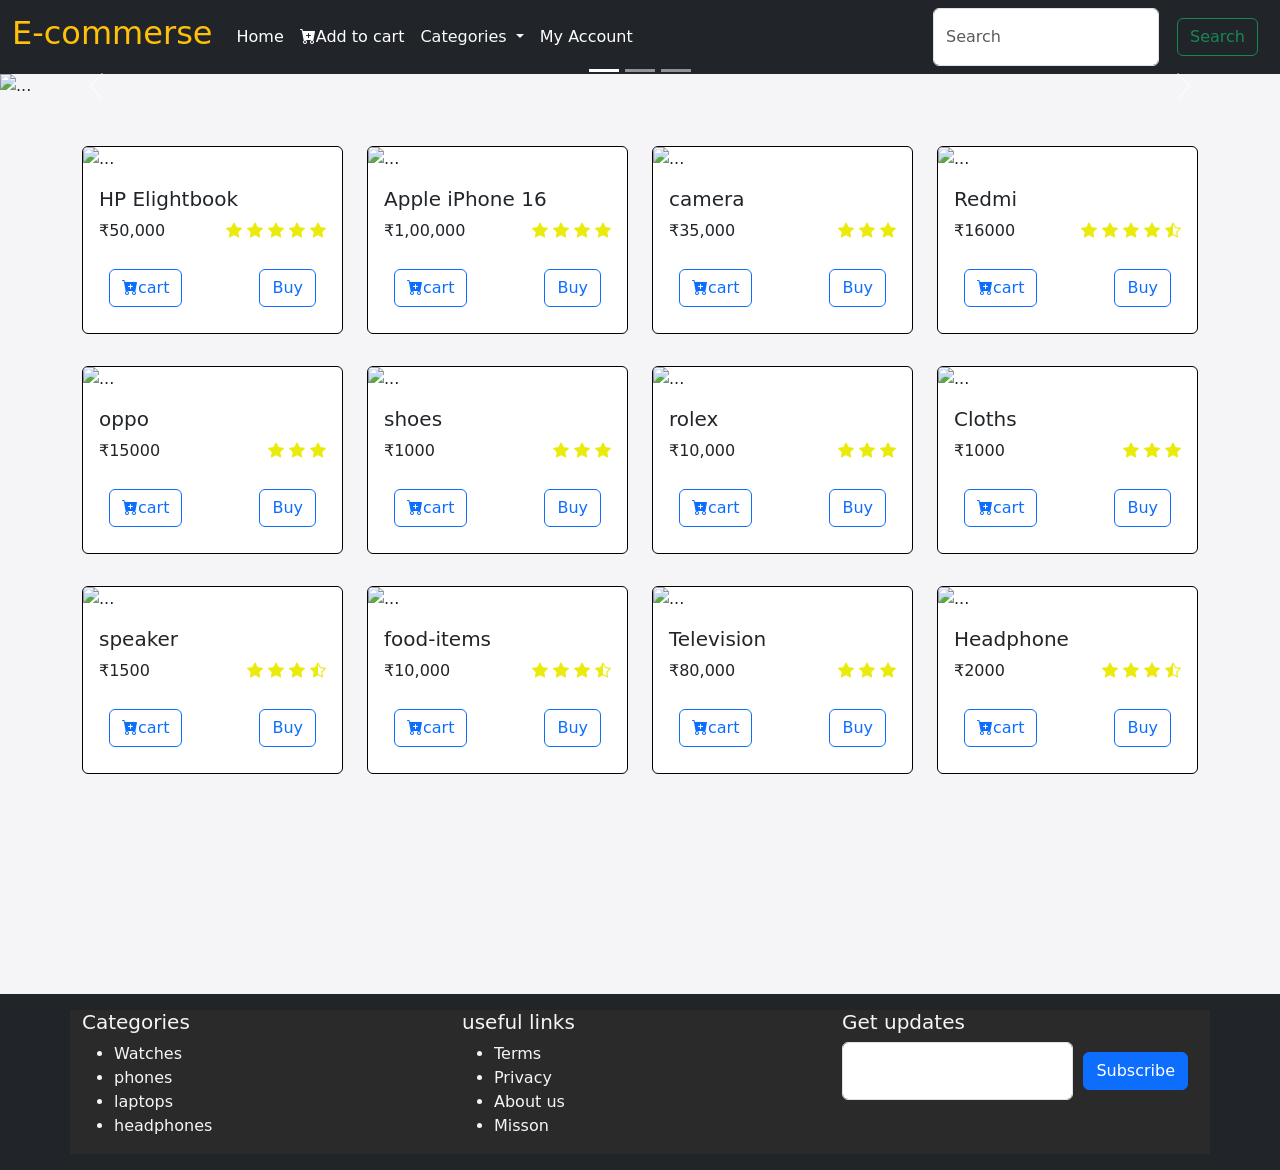
==== index.html @ 219320ee "Add files via upload" ====
<!doctype html>
<html lang="en">
  <head>
    <meta charset="utf-8">
    <meta name="viewport" content="width=device-width, initial-scale=1">
    <title>Bootstrap demo</title>
    <link href="https://cdn.jsdelivr.net/npm/bootstrap@5.3.8/dist/css/bootstrap.min.css" rel="stylesheet" integrity="sha384-sRIl4kxILFvY47J16cr9ZwB07vP4J8+LH7qKQnuqkuIAvNWLzeN8tE5YBujZqJLB" crossorigin="anonymous">
    <link rel="stylesheet" href="https://cdn.jsdelivr.net/npm/bootstrap-icons@1.13.1/font/bootstrap-icons.min.css">
    <link rel="stylesheet" href="index.css">
    <script src="https://cdn.jsdelivr.net/npm/bootstrap@5.3.8/dist/js/bootstrap.bundle.min.js" integrity="sha384-FKyoEForCGlyvwx9Hj09JcYn3nv7wiPVlz7YYwJrWVcXK/BmnVDxM+D2scQbITxI" crossorigin="anonymous"></script>
    
  </head>
  <body>
    <!-- navbar -->
   <nav class="navbar navbar-expand-lg text-white bg-dark  ">
  <div class="container-fluid">
    <a class="navbar-brand text-warning" href="#"><h2>E-commerse</h2></a>
    <button class="navbar-toggler" type="button" data-bs-toggle="collapse" data-bs-target="#navbarSupportedContent" aria-controls="navbarSupportedContent" aria-expanded="false" aria-label="Toggle navigation">
      <span class="navbar-toggler-icon"></span>
    </button>
    <div class="collapse navbar-collapse" id="navbarSupportedContent">
      <ul class="navbar-nav me-auto mb-2 mb-lg-0">
        <li class="nav-item">
          <a class="nav-link active text-white" aria-current="page" href="index.html">Home</a>
        </li>
        <li class="nav-item">
          <a class="nav-link text-white" href="product.html"><i class="bi bi-cart-plus-fill" ></i>Add to cart</a>
        </li>
        <li class="nav-item dropdown">
          <a class="nav-link dropdown-toggle text-light" href="#" role="button" data-bs-toggle="dropdown" aria-expanded="false">
            Categories
          </a>
          <ul class="dropdown-menu">
            <li><a class="dropdown-item" href="phones.html">phones</a></li>
            <li><a class="dropdown-item" href="laptop.html">laptops</a></li>
            <li><hr class="dropdown-divider"></li>
            <li><a class="dropdown-item" href="watch.html">watchs</a></li>
          </ul>
        </li>
        <li class="nav-item">
          <a class="nav-link text-white" href="login.html">My Account</a>
        </li>
      </ul>
      <form class="d-flex" role="search">
        <input class="form-control me-2" type="search" placeholder="Search" aria-label="Search"/>
        <button class="btn btn-outline-success" type="submit">Search</button>
      </form>
    </div>
  </div>
</nav>
<!-- carausal -->
  <div id="carouselExampleCaptions" class="carousel slide mb-5" data-bs-ride="carousel" data-bs-interval="2000">
        <div class="carousel-indicators">
            <button type="button" data-bs-target="#carouselExampleCaptions" data-bs-slide-to="0" class="active"
                aria-current="true" aria-label="Slide 1"></button>
            <button type="button" data-bs-target="#carouselExampleCaptions" data-bs-slide-to="1"
                aria-label="Slide 2"></button>
            <button type="button" data-bs-target="#carouselExampleCaptions" data-bs-slide-to="2"
                aria-label="Slide 3"></button>
        </div>
        <div class="carousel-inner">
            <div class="carousel-item active">
                <img src="/laps2.png" class="d-block w-100" alt="...">
                <div class="carousel-caption d-none d-md-block">
                    <h5 class="text-black">Laptops</h5>
                    <p class="text-dark">All Brands Are Available</p>
                </div>
            </div>
            <div class="carousel-item">
                <img src="/mobiles.png" class="d-block w-100" alt="...">
                <div class="carousel-caption d-none d-md-block">
                    <h5 class="text-black">Smartphones</h5>
                     <p class="text-dark">All Brands Are Available</p>
                </div>
            </div>
            <div class="carousel-item">
                <img src="/shoess.png" class="d-block w-100" alt="...">
                <div class="carousel-caption d-none d-md-block">
                    <h5 class="text-black">Shoes</h5>
                     <p class="text-dark">All Brands Are Available</p>
                </div>
            </div>
        </div>
        <button class="carousel-control-prev" type="button" data-bs-target="#carouselExampleCaptions"
            data-bs-slide="prev">
            <span class="carousel-control-prev-icon" aria-hidden="true"></span>
            <span class="visually-hidden">Previous</span>
        </button>
        <button class="carousel-control-next" type="button" data-bs-target="#carouselExampleCaptions"
            data-bs-slide="next">
            <span class="carousel-control-next-icon" aria-hidden="true"></span>
            <span class="visually-hidden">Next</span>
        </button>
    </div>
    <!-- cards -->
    <div class="container mb-5  ">
        <div class="row">
            <div class="col-xl-3 col-md-3 col-sm-6">
                <div class="card" >
  <img src="/laptop.jpg" class="card-img-top" alt="...">
  <div class="card-body">
    <h5 class="card-title">HP Elightbook</h5>
    <p class="card-text">₹50,000 <span class="float-end rating-star">
        <i class="bi bi-star-fill"></i>
        <i class="bi bi-star-fill"></i>
        <i class="bi bi-star-fill"></i>
        <i class="bi bi-star-fill"></i>
        <i class="bi bi-star-fill"></i>
    </span></p>
    <div class="item d-flex justify-content-between">
   <a class="btn btn-outline-primary" onClick="showToast()"><i class="bi bi-cart-plus-fill"></i>cart</a>
   <a class="btn btn-outline-primary " href="cart.html">Buy</a>
   </div>
  </div>
</div>
            </div>
            <div class="col-xl-3 col-md-3 col-sm-6">
                <div class="card" >
  <img src="/i2.jpg" class="card-img-top" alt="...">
  <div class="card-body">
    <h5 class="card-title">Apple iPhone 16</h5>
    <p class="card-text">₹1,00,000 <span class="float-end rating-star">
        <i class="bi bi-star-fill"></i>
        <i class="bi bi-star-fill"></i>
        <i class="bi bi-star-fill"></i>
        <i class="bi bi-star-fill"></i>
    </span></p>
   <div class="item d-flex justify-content-between">
   <a class="btn btn-outline-primary" onClick="showToast()"><i class="bi bi-cart-plus-fill"></i>cart</a>
   <a class="btn btn-outline-primary " href="cart.html">Buy</a>
   </div>
  </div>
</div>
            </div>
            <div class="col-xl-3 col-md-3 col-sm-6">
                <div class="card" >
  <img src="/camera1.jpg" class="card-img-top" alt="...">
  <div class="card-body">
    <h5 class="card-title">camera</h5>
    <p class="card-text">₹35,000 <span class="float-end rating-star">
        <i class="bi bi-star-fill"></i>
        <i class="bi bi-star-fill"></i>
        <i class="bi bi-star-fill"></i>
    </span></p>
   <div class="item d-flex justify-content-between">
   <a class="btn btn-outline-primary" onClick="showToast()"><i class="bi bi-cart-plus-fill"></i>cart</a>
   <a class="btn btn-outline-primary " href="cart.html">Buy</a>
   </div>
  </div>
</div>
            </div>
            <div class="col-xl-3 col-md-3 col-sm-6">
                <div class="card product-item" >
  <img src="/redmi.webp" class="card-img-top" alt="...">
  <div class="card-body">
    <h5 class="card-title">Redmi</h5>
    <p class="card-text">₹16000 <span class="float-end rating-star">
        <i class="bi bi-star-fill"></i>
        <i class="bi bi-star-fill"></i>
        <i class="bi bi-star-fill"></i>
        <i class="bi bi-star-fill"></i>
        <i class="bi bi-star-half"></i>
    </span></p>
   <div class="item d-flex justify-content-between">
   <a class="btn btn-outline-primary" onClick="showToast()"><i class="bi bi-cart-plus-fill"></i>cart</a>
   <a class="btn btn-outline-primary " href="cart.html">Buy</a>
   </div>
  </div>
</div>
            </div>
            <div class="col-xl-3 col-md-3 col-sm-6">
                <div class="card product-item" >
  <img src="/mobie.jpg" class="card-img-top" alt="...">
  <div class="card-body">
    <h5 class="card-title">oppo</h5>
    <p class="card-text">₹15000 <span class="float-end rating-star">
        <i class="bi bi-star-fill"></i>
        <i class="bi bi-star-fill"></i>
        <i class="bi bi-star-fill"></i>
    </span></p>
   <div class="item d-flex justify-content-between">
   <a class="btn btn-outline-primary" onClick="showToast()"><i class="bi bi-cart-plus-fill"></i>cart</a>
   <a class="btn btn-outline-primary " href="cart.html">Buy</a>
   </div>
  </div>
</div>
            </div>
            <div class="col-xl-3 col-md-3 col-sm-6">
                <div class="card product-item" >
  <img src="/shoes.jpg" class="card-img-top" alt="...">
  <div class="card-body">
    <h5 class="card-title">shoes</h5>
    <p class="card-text">₹1000 <span class="float-end rating-star">
        <i class="bi bi-star-fill"></i>
        <i class="bi bi-star-fill"></i>
        <i class="bi bi-star-fill"></i>
    </span></p>
   <div class="item d-flex justify-content-between">
   <a class="btn btn-outline-primary" onClick="showToast()"><i class="bi bi-cart-plus-fill"></i>cart</a>
   <a class="btn btn-outline-primary " href="cart.html">Buy</a>
   </div>
  </div>
</div>
            </div>
            <div class="col-xl-3 col-md-3 col-sm-6">
                <div class="card product-item">
  <img src="/watch.jpg" class="card-img-top" alt="...">
  <div class="card-body">
    <h5 class="card-title">rolex</h5>
    <p class="card-text">₹10,000 <span class="float-end rating-star">
        <i class="bi bi-star-fill"></i>
        <i class="bi bi-star-fill"></i>
        <i class="bi bi-star-fill"></i>
    </span></p>
    <div class="item d-flex justify-content-between">
   <a class="btn btn-outline-primary" onClick="showToast()"><i class="bi bi-cart-plus-fill"></i>cart</a>
   <a class="btn btn-outline-primary " href="cart.html">Buy</a>
   </div>
  </div>
</div>
            </div>
            <div class="col-xl-3 col-md-3 col-sm-6">
                <div class="card product-item">
  <img src="/cloths.jpg" class="card-img-top" alt="...">
  <div class="card-body">
    <h5 class="card-title">Cloths</h5>
    <p class="card-text">₹1000 <span class="float-end rating-star">
        <i class="bi bi-star-fill"></i>
        <i class="bi bi-star-fill"></i>
        <i class="bi bi-star-fill"></i>
    </span></p>
    <div class="item d-flex justify-content-between">
   <a class="btn btn-outline-primary" onClick="showToast()"><i class="bi bi-cart-plus-fill"></i>cart</a>
   <a class="btn btn-outline-primary " href="cart.html">Buy</a>
   </div>
  </div>
</div>
            </div>
            <div class="col-xl-3 col-md-3 col-sm-6">
                <div class="card product-item">
  <img src="/speaker.webp" class="card-img-top" alt="...">
  <div class="card-body">
    <h5 class="card-title">speaker</h5>
    <p class="card-text">₹1500 <span class="float-end rating-star">
        <i class="bi bi-star-fill"></i>
        <i class="bi bi-star-fill"></i>
        <i class="bi bi-star-fill"></i>
        <i class="bi bi-star-half"></i>
    </span></p>
    <div class="item d-flex justify-content-between">
   <a class="btn btn-outline-primary" onClick="showToast()"><i class="bi bi-cart-plus-fill"></i>cart</a>
   <a class="btn btn-outline-primary " href="cart.html">Buy</a>
   </div>
  </div>
</div>
            </div>
            <div class="col-xl-3 col-md-3 col-sm-6">
                <div class="card product-item">
  <img src="/food2.jpg" class="card-img-top" alt="...">
  <div class="card-body">
    <h5 class="card-title">food-items</h5>
    <p class="card-text">₹10,000 <span class="float-end rating-star">
        <i class="bi bi-star-fill"></i>
        <i class="bi bi-star-fill"></i>
        <i class="bi bi-star-fill"></i>
        <i class="bi bi-star-half"></i>
    </span></p>
   <div class="item d-flex justify-content-between">
   <a class="btn btn-outline-primary" onClick="showToast()"><i class="bi bi-cart-plus-fill"></i>cart</a>
   <a class="btn btn-outline-primary "  href="cart.html">Buy</a>
   </div>
  </div>
</div>
            </div>
            <div class="col-xl-3 col-md-3 col-sm-6">
                <div class="card product-item">
  <img src="/tv2.jpg" class="card-img-top" alt="...">
  <div class="card-body">
    <h5 class="card-title">Television</h5>
    <p class="card-text">₹80,000 <span class="float-end rating-star">
        <i class="bi bi-star-fill"></i>
        <i class="bi bi-star-fill"></i>
        <i class="bi bi-star-fill"></i>
    </span></p>
   <div class="item d-flex justify-content-between">
   <a class="btn btn-outline-primary" onClick="showToast()"><i class="bi bi-cart-plus-fill"></i>cart</a>
   <a class="btn btn-outline-primary " href="cart.html">Buy</a>
   </div>
  </div>
</div>
            </div>
            <div class="col-xl-3 col-md-3 col-sm-6">
                <div class="card product-item" >
  <img src="/headphone.webp" class="card-img-top" alt="...">
  <div class="card-body">
    <h5 class="card-title">Headphone</h5>
    <p class="card-text">₹2000 <span class="float-end rating-star">
        <i class="bi bi-star-fill"></i>
        <i class="bi bi-star-fill"></i>
        <i class="bi bi-star-fill"></i>
        <i class="bi bi-star-half"></i>
    </span></p>
    
 <div class="item d-flex justify-content-between">
   <a class="btn btn-outline-primary" onClick="showToast()"><i class="bi bi-cart-plus-fill"></i>cart</a>
   <a class="btn btn-outline-primary " href="cart.html">Buy</a>
   </div>
</div>
</div>
            </div>
            
        </div>
    </div>
    <!-- footer -->
    <div class="footer mt-auto bg-dark text-white">
      <div class="container py-3">
      <div class="row d-flex footer-items">
        <div class="col">
<h5>Categories</h5>
<ul>
  <li>Watches</li>
  <li>phones</li>
  <li>laptops</li>
  <li>headphones</li>
</ul>
        </div>
        <div class="col">
<h5>useful links</h5>
<ul>
  <li>Terms</li>
  <li>Privacy</li>
  <li>About us</li>
  <li>Misson</li>
</ul>
        </div>
        <div class="col">
<h5>Get updates</h5>
<div class="d-flex">


<input type="text" class="form-control">
<button class="btn btn-primary">Subscribe</button>
        </div>
      </div>
</div>
 </div>
    </div>
    <!-- toast -->

     <div id="cartToast"  class="toast align-items-center text-bg-success border-0 position-fixed m-0" role="alert" aria-live="assertive" aria-atomic="true">
  <div class="d-flex">
    <div class="toast-body">
      Item is successfully added in card
    </div>
    <button type="button" class="btn-close btn-close-white me-2 m-auto" data-bs-dismiss="toast" aria-label="Close"></button>
  </div>
</div>
    
    <script src="app.js"></script>
  </body>
</html>
---- index.css ----
body{
    background-color: rgb(245, 245, 248);
    min-height: 130vh;
    display: flex;
    flex-direction: column;
}
.footer{
    margin-top: auto;
}

.rating-star{
    color: rgb(234, 234, 13);
}
.card{
    border-color: rgb(6, 0, 0);
}
.btn{
    text-align: center;
    margin: 10px;
}
.footer-items{
    color:whitesmoke;
    background: rgb(43, 42, 42);
    list-style: square;
}
.product-item{
    margin-bottom: 2rem;
}
.breadcrumb{
    background-color: aqua;

}
.product-small{
    /* max-width: 10rem; */
    padding: 10px;
    margin: 10px;
    row-gap: 9px;
    display: flex;
    justify-items: auto;
    align-items: center;
}
.info{
    align-items:center;
}
.cart-item{
    border: 1px solid gray;
}
.order{
    border: 1px solid gray;
}
.close i{
    font-size: 1.5rem;
}
.close i:hover{
    color: brown;
 
}
.submit{
    background-color: green;
}
.carousel-item{
    max-height: 70vh;
}
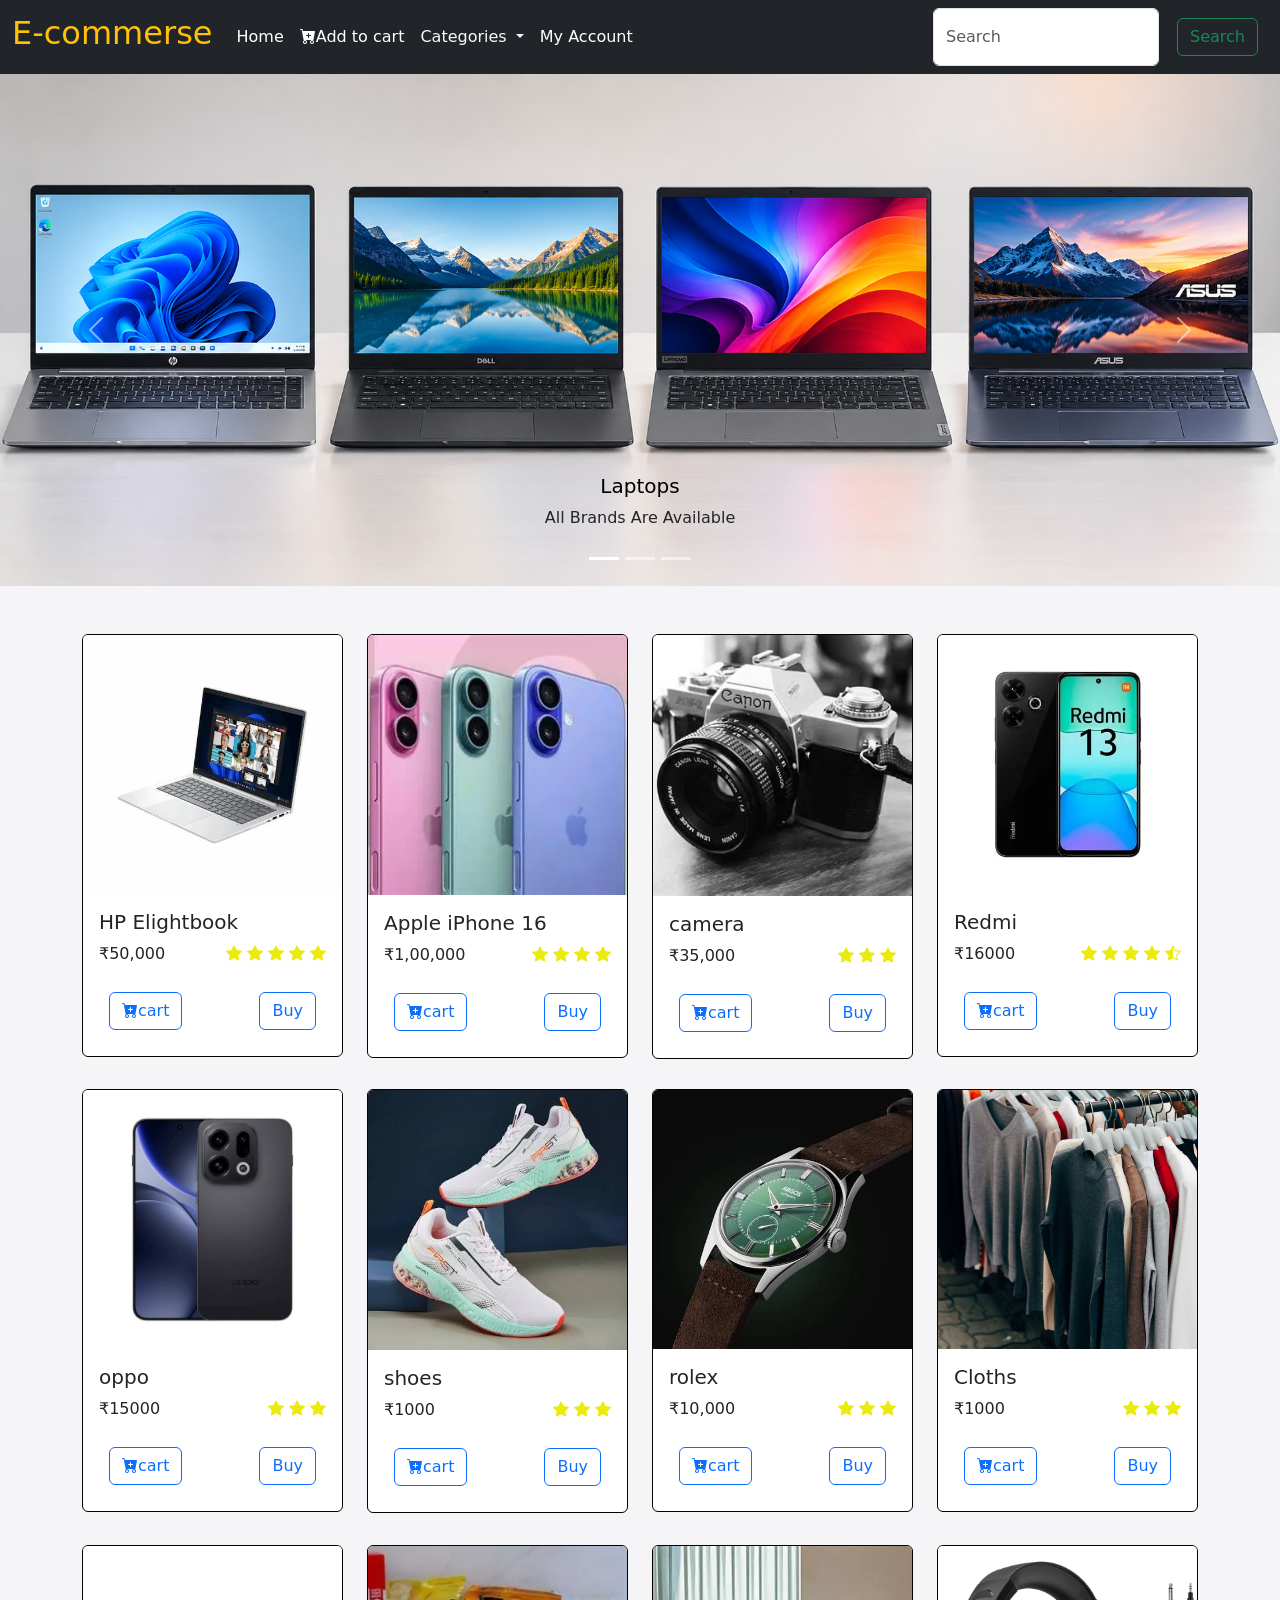
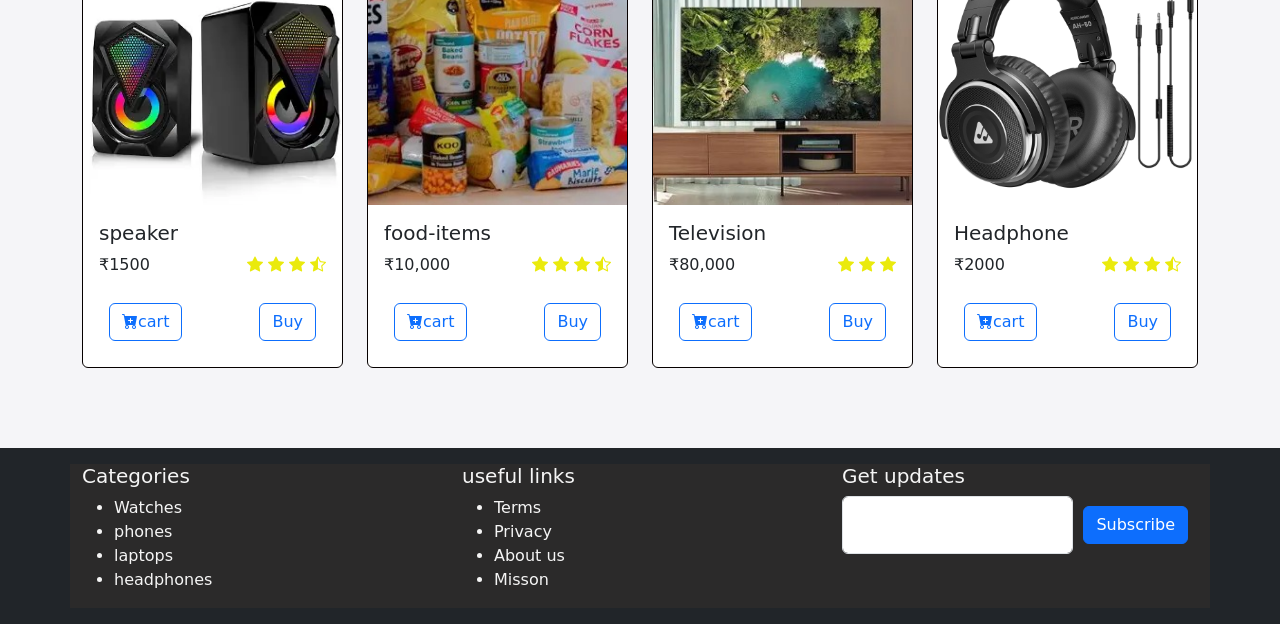
==== commit 10ccc1df: "Update index.html" ====
--- a/index.html
+++ b/index.html
@@ -60,21 +60,21 @@
         </div>
         <div class="carousel-inner">
             <div class="carousel-item active">
-                <img src="/laps2.png" class="d-block w-100" alt="...">
+                <img src="laps2.png" class="d-block w-100" alt="...">
                 <div class="carousel-caption d-none d-md-block">
                     <h5 class="text-black">Laptops</h5>
                     <p class="text-dark">All Brands Are Available</p>
                 </div>
             </div>
             <div class="carousel-item">
-                <img src="/mobiles.png" class="d-block w-100" alt="...">
+                <img src="mobiles.png" class="d-block w-100" alt="...">
                 <div class="carousel-caption d-none d-md-block">
                     <h5 class="text-black">Smartphones</h5>
                      <p class="text-dark">All Brands Are Available</p>
                 </div>
             </div>
             <div class="carousel-item">
-                <img src="/shoess.png" class="d-block w-100" alt="...">
+                <img src="shoess.png" class="d-block w-100" alt="...">
                 <div class="carousel-caption d-none d-md-block">
                     <h5 class="text-black">Shoes</h5>
                      <p class="text-dark">All Brands Are Available</p>
@@ -97,7 +97,7 @@
         <div class="row">
             <div class="col-xl-3 col-md-3 col-sm-6">
                 <div class="card" >
-  <img src="/laptop.jpg" class="card-img-top" alt="...">
+  <img src="laptop.jpg" class="card-img-top" alt="...">
   <div class="card-body">
     <h5 class="card-title">HP Elightbook</h5>
     <p class="card-text">₹50,000 <span class="float-end rating-star">
@@ -116,7 +116,7 @@
             </div>
             <div class="col-xl-3 col-md-3 col-sm-6">
                 <div class="card" >
-  <img src="/i2.jpg" class="card-img-top" alt="...">
+  <img src="i2.jpg" class="card-img-top" alt="...">
   <div class="card-body">
     <h5 class="card-title">Apple iPhone 16</h5>
     <p class="card-text">₹1,00,000 <span class="float-end rating-star">
@@ -134,7 +134,7 @@
             </div>
             <div class="col-xl-3 col-md-3 col-sm-6">
                 <div class="card" >
-  <img src="/camera1.jpg" class="card-img-top" alt="...">
+  <img src="camera1.jpg" class="card-img-top" alt="...">
   <div class="card-body">
     <h5 class="card-title">camera</h5>
     <p class="card-text">₹35,000 <span class="float-end rating-star">
@@ -151,7 +151,7 @@
             </div>
             <div class="col-xl-3 col-md-3 col-sm-6">
                 <div class="card product-item" >
-  <img src="/redmi.webp" class="card-img-top" alt="...">
+  <img src="redmi.webp" class="card-img-top" alt="...">
   <div class="card-body">
     <h5 class="card-title">Redmi</h5>
     <p class="card-text">₹16000 <span class="float-end rating-star">
@@ -170,7 +170,7 @@
             </div>
             <div class="col-xl-3 col-md-3 col-sm-6">
                 <div class="card product-item" >
-  <img src="/mobie.jpg" class="card-img-top" alt="...">
+  <img src="mobie.jpg" class="card-img-top" alt="...">
   <div class="card-body">
     <h5 class="card-title">oppo</h5>
     <p class="card-text">₹15000 <span class="float-end rating-star">
@@ -187,7 +187,7 @@
             </div>
             <div class="col-xl-3 col-md-3 col-sm-6">
                 <div class="card product-item" >
-  <img src="/shoes.jpg" class="card-img-top" alt="...">
+  <img src="shoes.jpg" class="card-img-top" alt="...">
   <div class="card-body">
     <h5 class="card-title">shoes</h5>
     <p class="card-text">₹1000 <span class="float-end rating-star">
@@ -204,7 +204,7 @@
             </div>
             <div class="col-xl-3 col-md-3 col-sm-6">
                 <div class="card product-item">
-  <img src="/watch.jpg" class="card-img-top" alt="...">
+  <img src="watch.jpg" class="card-img-top" alt="...">
   <div class="card-body">
     <h5 class="card-title">rolex</h5>
     <p class="card-text">₹10,000 <span class="float-end rating-star">
@@ -221,7 +221,7 @@
             </div>
             <div class="col-xl-3 col-md-3 col-sm-6">
                 <div class="card product-item">
-  <img src="/cloths.jpg" class="card-img-top" alt="...">
+  <img src="cloths.jpg" class="card-img-top" alt="...">
   <div class="card-body">
     <h5 class="card-title">Cloths</h5>
     <p class="card-text">₹1000 <span class="float-end rating-star">
@@ -238,7 +238,7 @@
             </div>
             <div class="col-xl-3 col-md-3 col-sm-6">
                 <div class="card product-item">
-  <img src="/speaker.webp" class="card-img-top" alt="...">
+  <img src="speaker.webp" class="card-img-top" alt="...">
   <div class="card-body">
     <h5 class="card-title">speaker</h5>
     <p class="card-text">₹1500 <span class="float-end rating-star">
@@ -256,7 +256,7 @@
             </div>
             <div class="col-xl-3 col-md-3 col-sm-6">
                 <div class="card product-item">
-  <img src="/food2.jpg" class="card-img-top" alt="...">
+  <img src="food2.jpg" class="card-img-top" alt="...">
   <div class="card-body">
     <h5 class="card-title">food-items</h5>
     <p class="card-text">₹10,000 <span class="float-end rating-star">
@@ -274,7 +274,7 @@
             </div>
             <div class="col-xl-3 col-md-3 col-sm-6">
                 <div class="card product-item">
-  <img src="/tv2.jpg" class="card-img-top" alt="...">
+  <img src="tv2.jpg" class="card-img-top" alt="...">
   <div class="card-body">
     <h5 class="card-title">Television</h5>
     <p class="card-text">₹80,000 <span class="float-end rating-star">
@@ -291,7 +291,7 @@
             </div>
             <div class="col-xl-3 col-md-3 col-sm-6">
                 <div class="card product-item" >
-  <img src="/headphone.webp" class="card-img-top" alt="...">
+  <img src="headphone.webp" class="card-img-top" alt="...">
   <div class="card-body">
     <h5 class="card-title">Headphone</h5>
     <p class="card-text">₹2000 <span class="float-end rating-star">
@@ -358,4 +358,4 @@
     
     <script src="app.js"></script>
   </body>
-</html>+</html>
